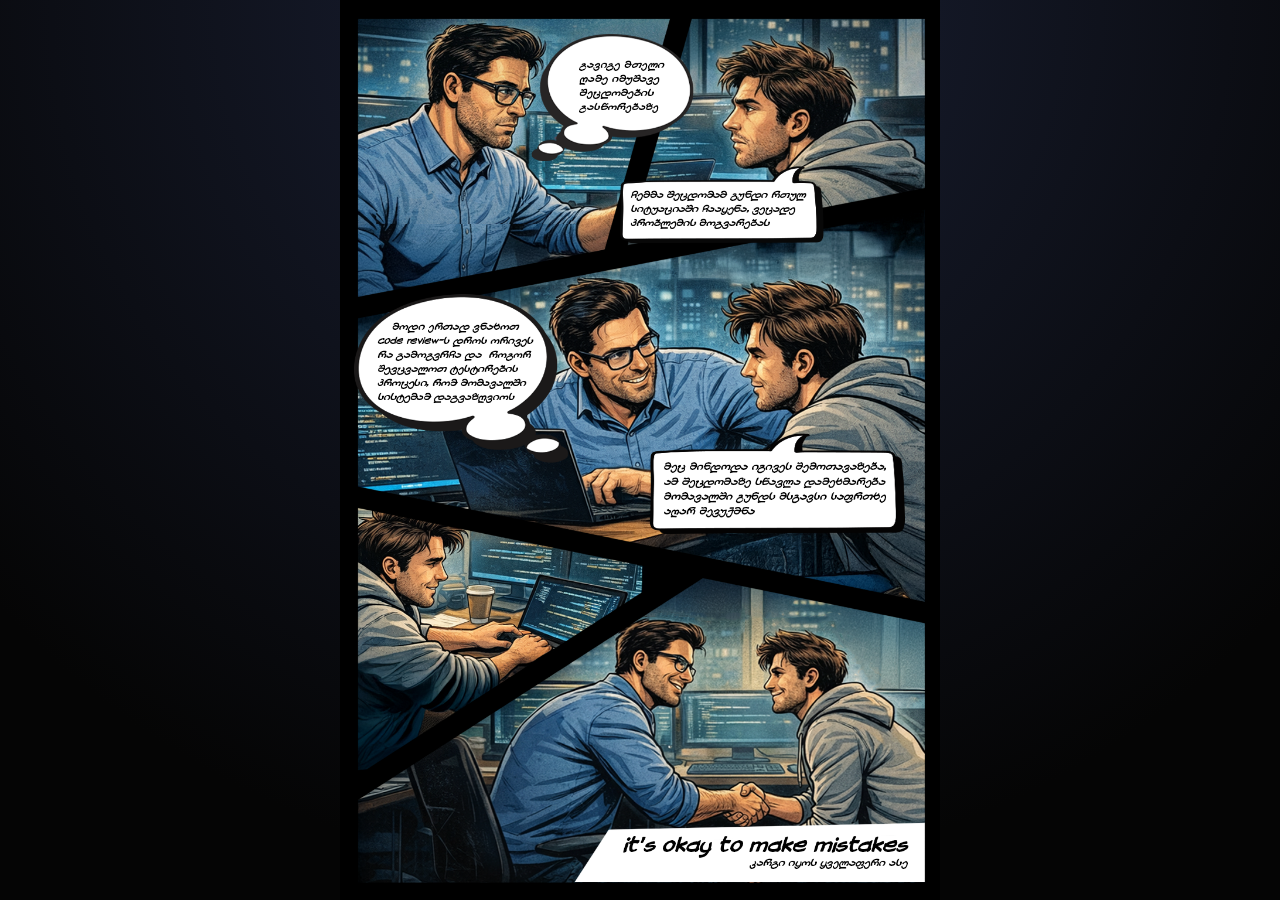
==== ActiveConstructive.html @ 9449cc1e "initial commit" ====
<!DOCTYPE html>
<html lang="en">
<head>
    <meta charset="UTF-8">
    <meta name="viewport" content="width=device-width, initial-scale=1.0">
    <title>ACR Model</title>
    <link rel="preconnect" href="https://fonts.googleapis.com">
    <link rel="preconnect" href="https://fonts.gstatic.com" crossorigin>
    <link href="https://fonts.googleapis.com/css2?family=Inter:wght@300;400;600&family=Merriweather:ital,wght@0,300;0,700;1,300&display=swap" rel="stylesheet">
    <link rel="stylesheet" href="style.css">
</head>
<body style="margin: 0; background-color: black; height: 100vh; display: flex; justify-content: center; align-items: center; overflow: hidden;">

    <img src="-.png" 
         style="max-width: 100%; max-height: 100%; object-fit: contain;" 
         alt="Active Destructive">
    
</body>
</html>
---- style.css ----
@import url('https://fonts.googleapis.com/css2?family=Inter:wght@300;400;600&family=Merriweather:ital,wght@0,300;0,700;1,300&display=swap');

:root {
    --bg-dark: #050505;
    --bg-gradient: radial-gradient(circle at 50% 0%, #1a2035 0%, #050505 80%);
    --primary-blue: #3b82f6;
    --primary-cyan: #06b6d4;
    --primary-orange: #f97316;
    --primary-red: #ef4444;
    
    --glass-surface: rgba(255, 255, 255, 0.03);
    --glass-border: rgba(255, 255, 255, 0.08);
    --glass-blur: 16px;
    
    --text-main: #f8fafc;
    --text-muted: #94a3b8;
}

* {
    margin: 0;
    padding: 0;
    box-sizing: border-box;
}

body {
    background: var(--bg-dark);
    background-image: var(--bg-gradient);
    color: var(--text-main);
    font-family: 'Inter', sans-serif;
    min-height: 100vh;
    overflow-x: hidden;
}

/* Ambient Background Light */
.ambient-light {
    position: fixed;
    top: -20%;
    left: 20%;
    width: 60%;
    height: 60%;
    background: radial-gradient(circle, rgba(59, 130, 246, 0.15) 0%, transparent 70%);
    z-index: 0;
    pointer-events: none;
    animation: pulseLight 10s infinite alternate;
}

@keyframes pulseLight {
    0% { opacity: 0.5; transform: scale(1); }
    100% { opacity: 0.8; transform: scale(1.1); }
}

/* --- HERO SECTION (FULL WIDTH) --- */
.hero-full {
    width: 100%;
    padding: 80px 20px 60px 20px;
    margin-bottom: 60px;
    background: linear-gradient(180deg, rgba(30, 41, 59, 0.4) 0%, rgba(5, 5, 5, 0) 100%);
    backdrop-filter: blur(10px);
    -webkit-backdrop-filter: blur(10px);
    border-bottom: 1px solid rgba(255, 255, 255, 0.05);
    border-radius: 0 0 40px 40px;
    box-shadow: 0 20px 40px rgba(0,0,0,0.3);
    text-align: center;
    position: relative;
    z-index: 20;
}

.hero-inner-container {
    max-width: 1100px;
    margin: 0 auto;
}

.hero-top {
    margin-bottom: 50px;
}

.hero-full h1 {
    font-size: 1rem;
    letter-spacing: 6px;
    color: var(--primary-cyan);
    margin-bottom: 15px;
    text-transform: uppercase;
    text-shadow: 0 0 10px rgba(6, 182, 212, 0.4);
}

.hero-full h2 {
    font-family: 'Merriweather', serif;
    font-size: 3rem;
    font-weight: 300;
    margin-bottom: 30px;
    background: linear-gradient(to right, #fff, #94a3b8);
    -webkit-background-clip: text;
    -webkit-text-fill-color: transparent;
}

.context-badge {
    display: inline-block;
    padding: 8px 20px;
    border-radius: 50px;
    background: rgba(239, 68, 68, 0.1);
    color: var(--primary-red);
    border: 1px solid rgba(239, 68, 68, 0.2);
    font-size: 0.75rem;
    font-weight: 600;
    letter-spacing: 1px;
    text-transform: uppercase;
}

/* Mission Dashboard Cards */
.mission-dashboard {
    display: grid;
    grid-template-columns: repeat(auto-fit, minmax(300px, 1fr));
    gap: 30px;
    text-align: left;
}

.mission-card {
    background: rgba(15, 23, 42, 0.6);
    border: 1px solid rgba(255, 255, 255, 0.08);
    border-radius: 16px;
    padding: 25px;
    transition: transform 0.3s ease, box-shadow 0.3s ease;
    overflow: hidden;
}

.mission-card:hover {
    transform: translateY(-8px);
    box-shadow: 0 15px 30px rgba(0,0,0,0.4);
    border-color: var(--primary-cyan);
}

.card-header {
    display: flex;
    align-items: center;
    gap: 15px;
    margin-bottom: 15px;
    border-bottom: 1px solid rgba(255, 255, 255, 0.05);
    padding-bottom: 15px;
}

.mission-card h3 {
    font-size: 0.9rem;
    font-weight: 600;
    color: var(--primary-cyan);
    letter-spacing: 1px;
    text-transform: uppercase;
}

.card-img {
    width: 45px;
    height: 45px;
    object-fit: cover;
    border-radius: 8px;
    box-shadow: 0 0 15px rgba(6, 182, 212, 0.2);
    border: 1px solid rgba(6, 182, 212, 0.3);
}

.card-body p {
    font-size: 0.9rem;
    color: #cbd5e1;
    margin-bottom: 10px;
    line-height: 1.4;
}

.task-list {
    list-style: none;
    padding: 0;
    margin: 0;
}


.task-list li {
    font-size: 0.85rem;
    color: #94a3b8;
    margin-bottom: 8px;
    padding-left: 20px;
    position: relative;
    line-height: 1.5;
}

.task-list li::before {
    content: "▹";
    color: var(--primary-cyan);
    position: absolute;
    left: 0;
    top: 0;
    font-size: 1.1em;
}

.task-list li strong {
    color: #e2e8f0;
}

.task-list li em {
    color: var(--primary-orange);
    font-style: normal;
}

.task-list2 {
    list-style: none;
    padding: 0;
    margin: 0;
}


.task-list2 li {
    font-size: 1.2rem;
    color: #06b6d4;
    margin-bottom: 8px;
    padding-left: 20px;
    position: relative;
    line-height: 1.5;
}

.task-list2 li::before {
    content: "▹";
    color: var(--primary-cyan);
    position: absolute;
    left: 0;
    top: 0;
    font-size: 1.1em;
}

.task-list2 li strong {
    color: #e2e8f0;
}

.task-list2 li em  {
    color: var(--primary-blue);
    font-style: normal;
}

/* --- MAIN TIMELINE AREA --- */
.container {
    max-width: 900px;
    margin: 0 auto;
    padding: 0 20px 80px 20px;
    position: relative;
    z-index: 10;
}

.timeline-area {
    position: relative;
}

.timeline-line {
    position: absolute;
    left: 50%;
    top: 0;
    bottom: 0;
    width: 2px;
    background: linear-gradient(to bottom, transparent, rgba(255,255,255,0.1), transparent);
    transform: translateX(-50%);
    z-index: 0;
}

.dialogue-row {
    display: flex;
    align-items: flex-start;
    gap: 20px;
    margin-bottom: 40px;
    position: relative;
    z-index: 1;
}

.manager-row {
    flex-direction: row;
}

.junior-row {
    flex-direction: row-reverse; 
}

/* AVATARS */
.avatar {
    width: 80px;
    height: 80px;
    border-radius: 50%;
    overflow: hidden;
    flex-shrink: 0;
    background: #000;
}

.avatar img {
    width: 100%;
    height: 100%;
    object-fit: cover;
    transition: transform 0.3s;
}

.manager-row .avatar {
    border: 2px solid #3b82f6;
    box-shadow: 0 0 15px rgba(59, 130, 246, 0.4);
}

.junior-row .avatar {
    border: 2px solid #f97316;
    box-shadow: 0 0 15px rgba(249, 115, 22, 0.4);
}

.avatar:hover img {
    transform: scale(1.1);
}

.content-wrapper {
    flex: 1;
    max-width: 60%;
}

.junior-row .content-wrapper {
    display: flex;
    flex-direction: column;
    align-items: flex-end; 
}

/* MESSAGE BUBBLES */
.message {
    padding: 25px;
    border-radius: 16px;
    background: rgba(30, 41, 59, 0.6);
    border: 1px solid rgba(255,255,255,0.05);
    backdrop-filter: blur(10px);
    width: 100%;
    position: relative;
    transition: all 0.3s cubic-bezier(0.4, 0, 0.2, 1);
    min-height: 100px;
    display: flex;
    flex-direction: column;
    justify-content: center;
    cursor: default;
}

.manager-row .message {
    border-top-left-radius: 4px;
}

.junior-row .message {
    border-top-right-radius: 4px;
}

.author {
    font-size: 0.7rem;
    text-transform: uppercase;
    letter-spacing: 1px;
    margin-bottom: 10px;
    opacity: 0.5;
}

.message p {
    font-family: 'Merriweather', serif;
    font-size: 1.1rem;
    line-height: 1.6;
    color: #e2e8f0;
}

/* Interactive States */
.interaction-hint {
    position: absolute;
    bottom: 15px;
    right: 20px;
    display: flex;
    align-items: center;
    gap: 8px;
    opacity: 0;
    transition: opacity 0.3s;
    pointer-events: none;
}

.interaction-hint span {
    font-size: 0.7rem;
    text-transform: uppercase;
    letter-spacing: 1px;
    color: var(--primary-cyan);
}

.pulse-dot {
    width: 8px;
    height: 8px;
    background: var(--primary-cyan);
    border-radius: 50%;
    box-shadow: 0 0 10px var(--primary-cyan);
    animation: pulse 1.5s infinite;
}

@keyframes pulse {
    0% { transform: scale(1); opacity: 1; }
    100% { transform: scale(2); opacity: 0; }
}

/* Only when class 'analysis' is added */
.message.analysis {
    cursor: pointer;
    border-color: rgba(6, 182, 212, 0.3);
    background: linear-gradient(145deg, rgba(30, 41, 59, 0.8), rgba(15, 23, 42, 0.9));
}

.message.analysis .interaction-hint {
    opacity: 1;
}

.message.analysis:hover {
    transform: translateY(-3px);
    box-shadow: 0 15px 30px rgba(0,0,0,0.4);
    border-color: var(--primary-cyan);
}

.message.analysis.active {
    border-color: var(--primary-cyan);
    background: rgba(6, 182, 212, 0.1);
    box-shadow: 0 0 30px rgba(6, 182, 212, 0.1);
}

.message.analysis.active .interaction-hint span {
    content: "OPEN";
    color: #fff;
}

/* Analysis Panel */
.analysis-panel {
    max-height: 0;
    overflow: hidden;
    transition: max-height 0.5s cubic-bezier(0.4, 0, 0.2, 1);
    width: 100%;
}

.analysis-card {
    margin-top: 15px;
    background: rgba(0, 0, 0, 0.4);
    border: 1px solid var(--primary-cyan);
    border-radius: 12px;
    padding: 25px;
    position: relative;
    overflow: hidden;
    text-align: left; /* ტექსტი მარცხნივ */
}

.analysis-card::before {
    content: '';
    position: absolute;
    top: 0;
    left: 0;
    width: 4px;
    height: 100%;
    background: var(--primary-cyan);
    box-shadow: 0 0 15px var(--primary-cyan);
}

.analysis-card h4 {
    color: var(--primary-cyan);
    margin-bottom: 10px;
    font-size: 0.9rem;
    text-transform: uppercase;
}

.placeholder-text {
    font-family: 'Courier New', monospace;
    color: rgba(255,255,255,0.2);
    font-size: 0.8rem;
}

/* Scene Divider */
.scene-divider {
    text-align: center;
    margin: 60px 0;
    position: relative;
}

.scene-divider span {
    background: #050505;
    padding: 0 20px;
    color: #64748b;
    font-style: italic;
    position: relative;
    z-index: 2;
    font-family: 'Merriweather', serif;
}

.scene-divider::before {
    content: '';
    position: absolute;
    top: 50%;
    left: 20%;
    right: 20%;
    height: 1px;
    background: rgba(255,255,255,0.1);
    z-index: 1;
}

/* Snowfall */
.snowflake {
    position: fixed;
    top: -20px;
    color: #fff;
    z-index: 999;
    pointer-events: none;
    animation-name: fall;
    animation-timing-function: linear;
    animation-iteration-count: infinite;
}

@keyframes fall {
    to { transform: translateY(105vh); }
}

/* Responsive */
@media (max-width: 768px) {
    .timeline-line { left: 20px; }
    .dialogue-row { flex-direction: column; padding-left: 40px; }
    .junior-row { flex-direction: column; align-items: flex-start; }
    .avatar { position: absolute; left: 0; top: 0; width: 35px; height: 35px; }
    .content-wrapper { max-width: 100%; width: 100%; }
    .junior-row .content-wrapper { align-items: flex-start; }
    
    .hero-full h2 { font-size: 1.8rem; }
}

body {
    margin: 0;
    padding: 0;
    background-color: #000;
    color: white;
    overflow-x: hidden;
    height: 600vh;
    font-family: 'Inter', sans-serif;
}

.scene-wrapper {
    position: fixed;
    top: 0;
    left: 0;
    width: 100%;
    height: 100vh;
    display: flex;
    justify-content: center;
    align-items: center;
    z-index: 1;
}

.panel {
    position: absolute;
    max-width: 85%;
    max-height: 80vh;
    opacity: 0;
    transform: scale(1.1);
    transition: transform 0.1s ease-out;
    pointer-events: none;
    border: 1px solid #222;
}

.vignette {
    position: fixed;
    top: 0;
    left: 0;
    width: 100%;
    height: 100%;
    box-shadow: inset 0 0 150px #000;
    z-index: 5;
    pointer-events: none;
}

.overlay-text {
    position: fixed;
    bottom: 5%;
    width: 100%;
    text-align: center;
    font-size: 14px;
    letter-spacing: 4px;
    color: #666;
    z-index: 10;
    text-transform: uppercase;
}
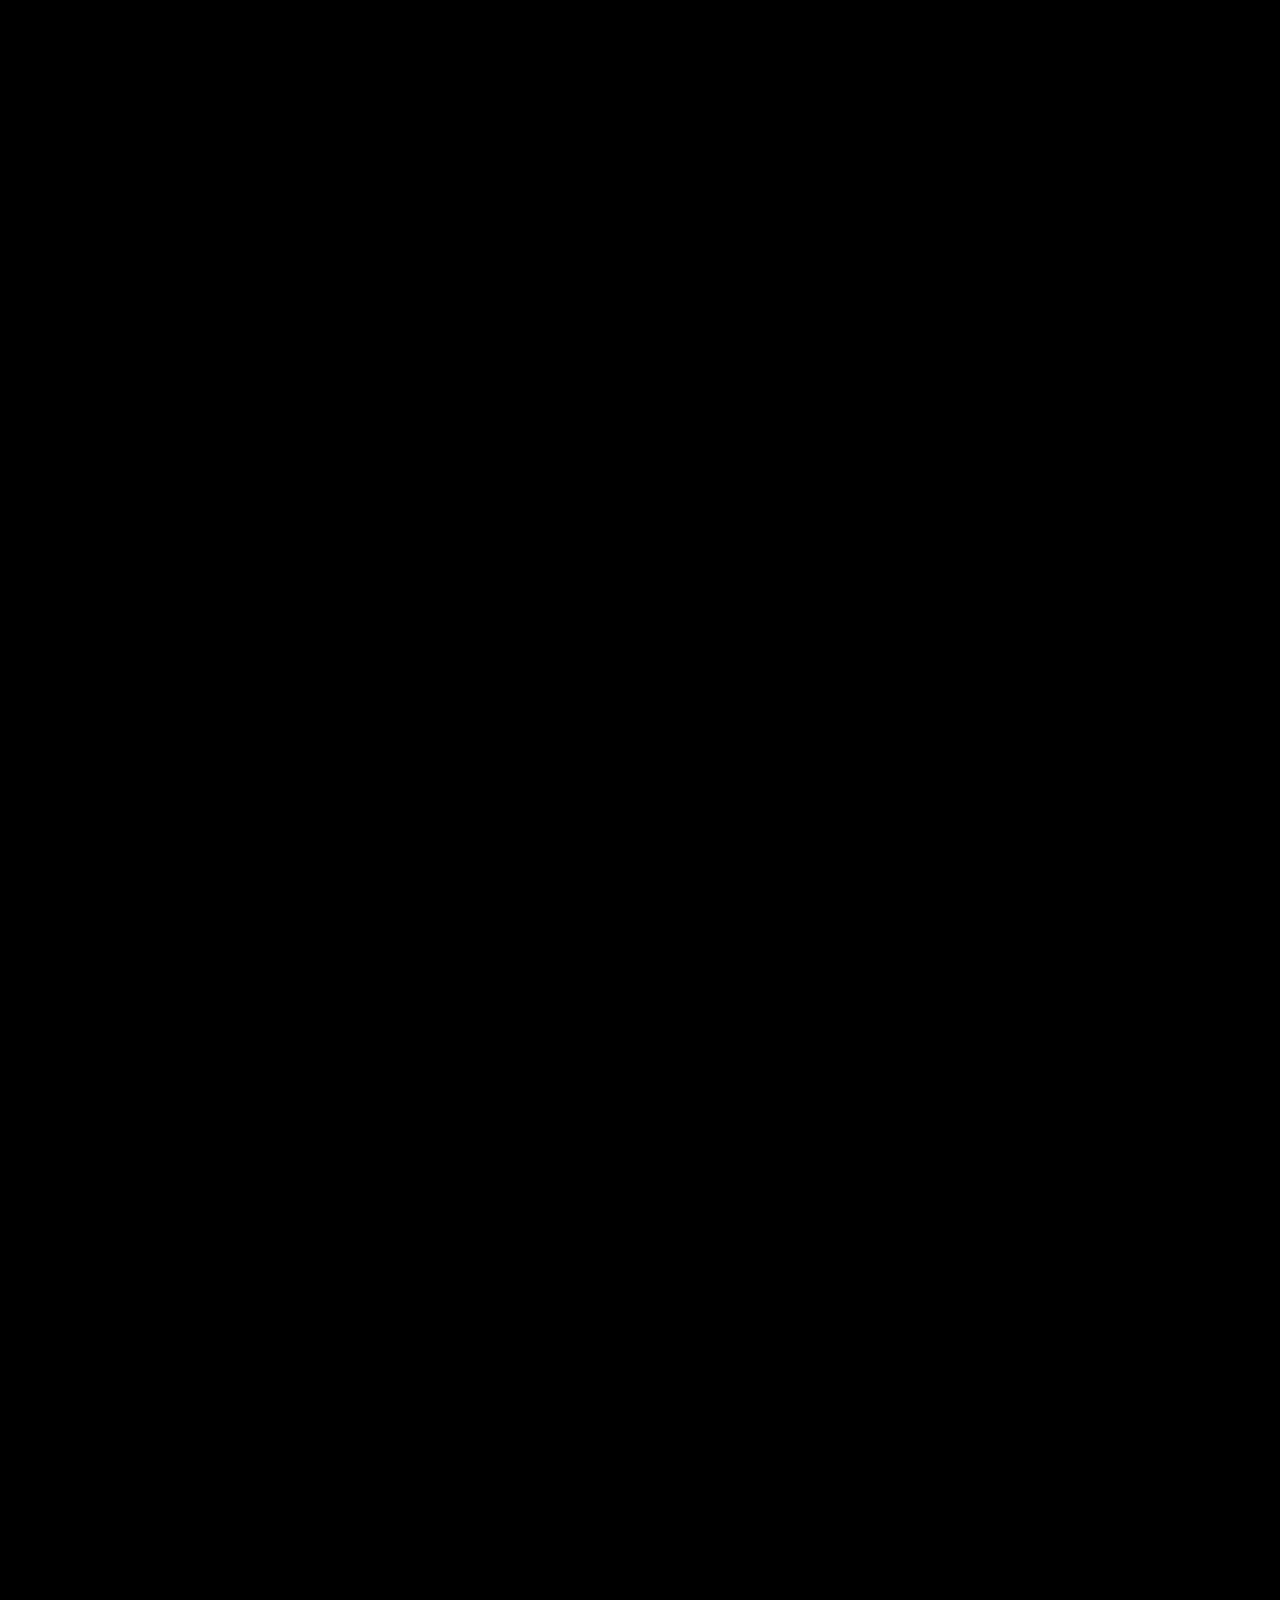
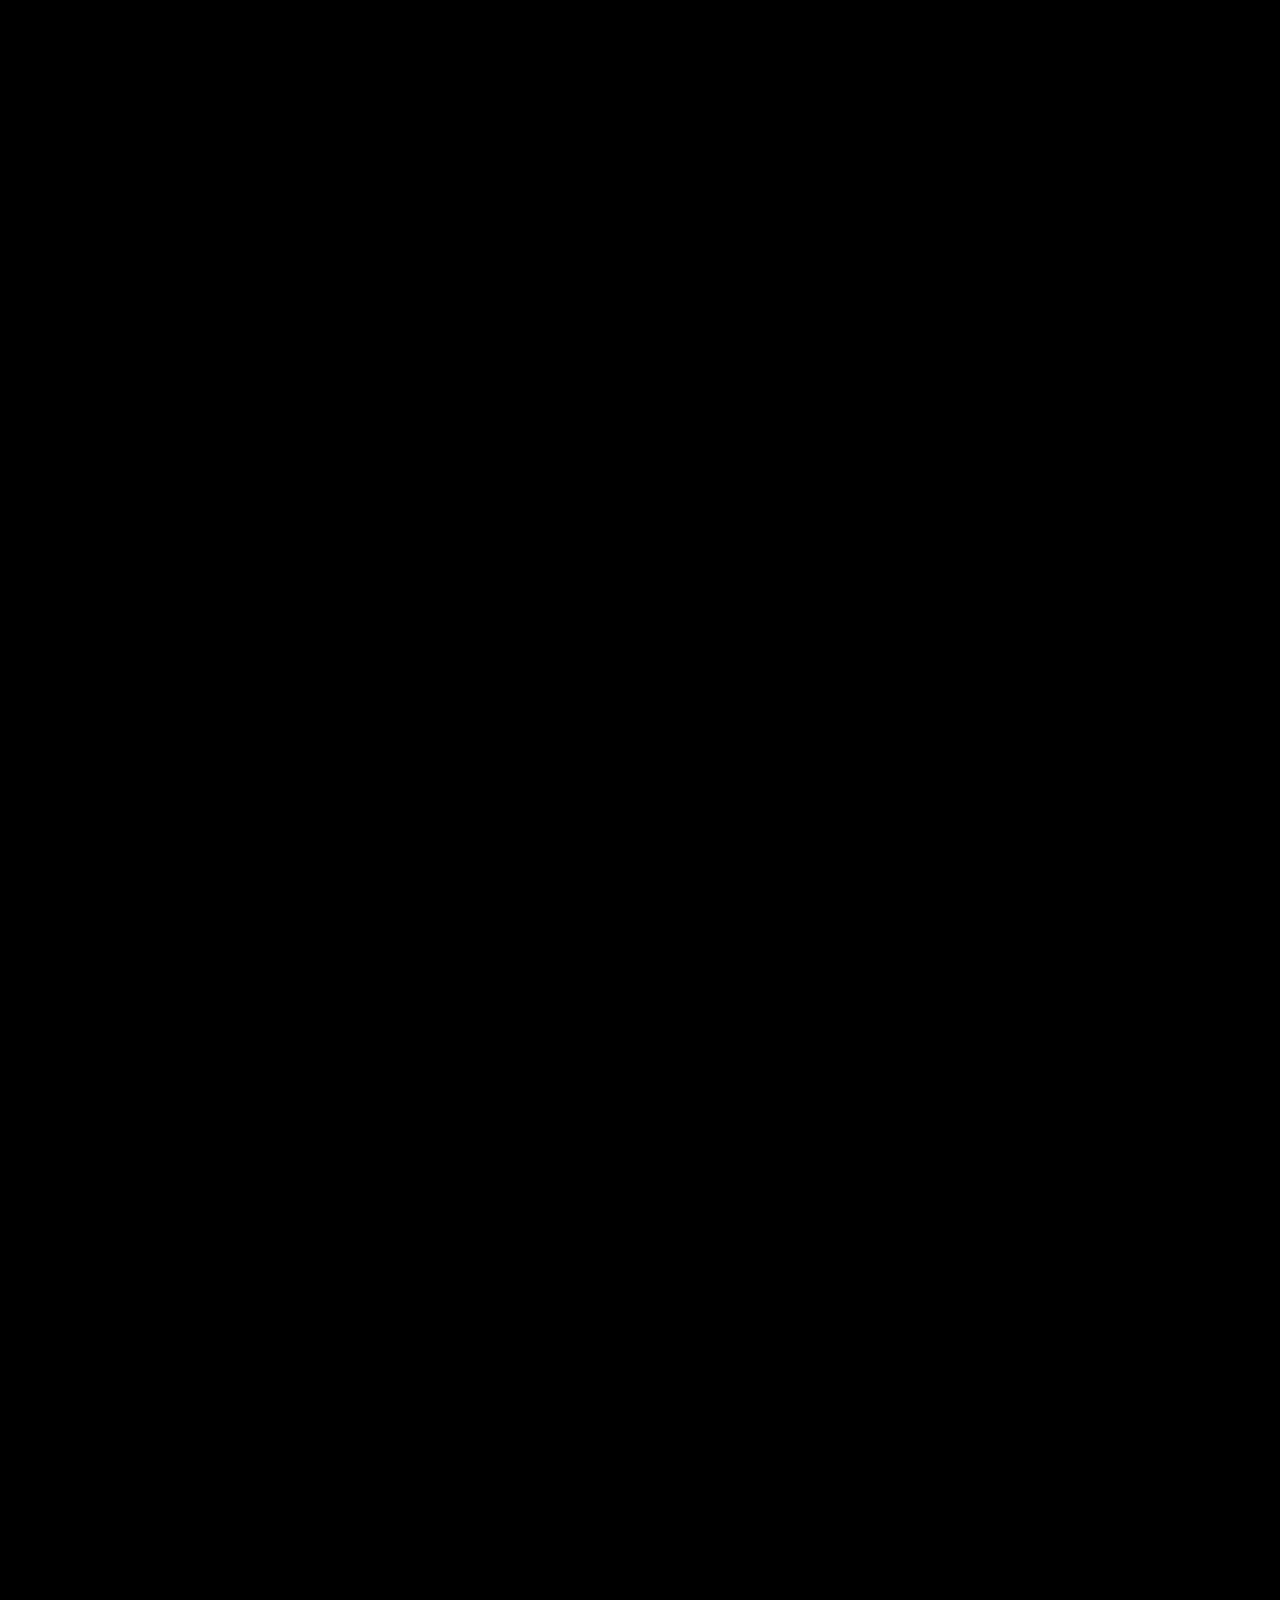
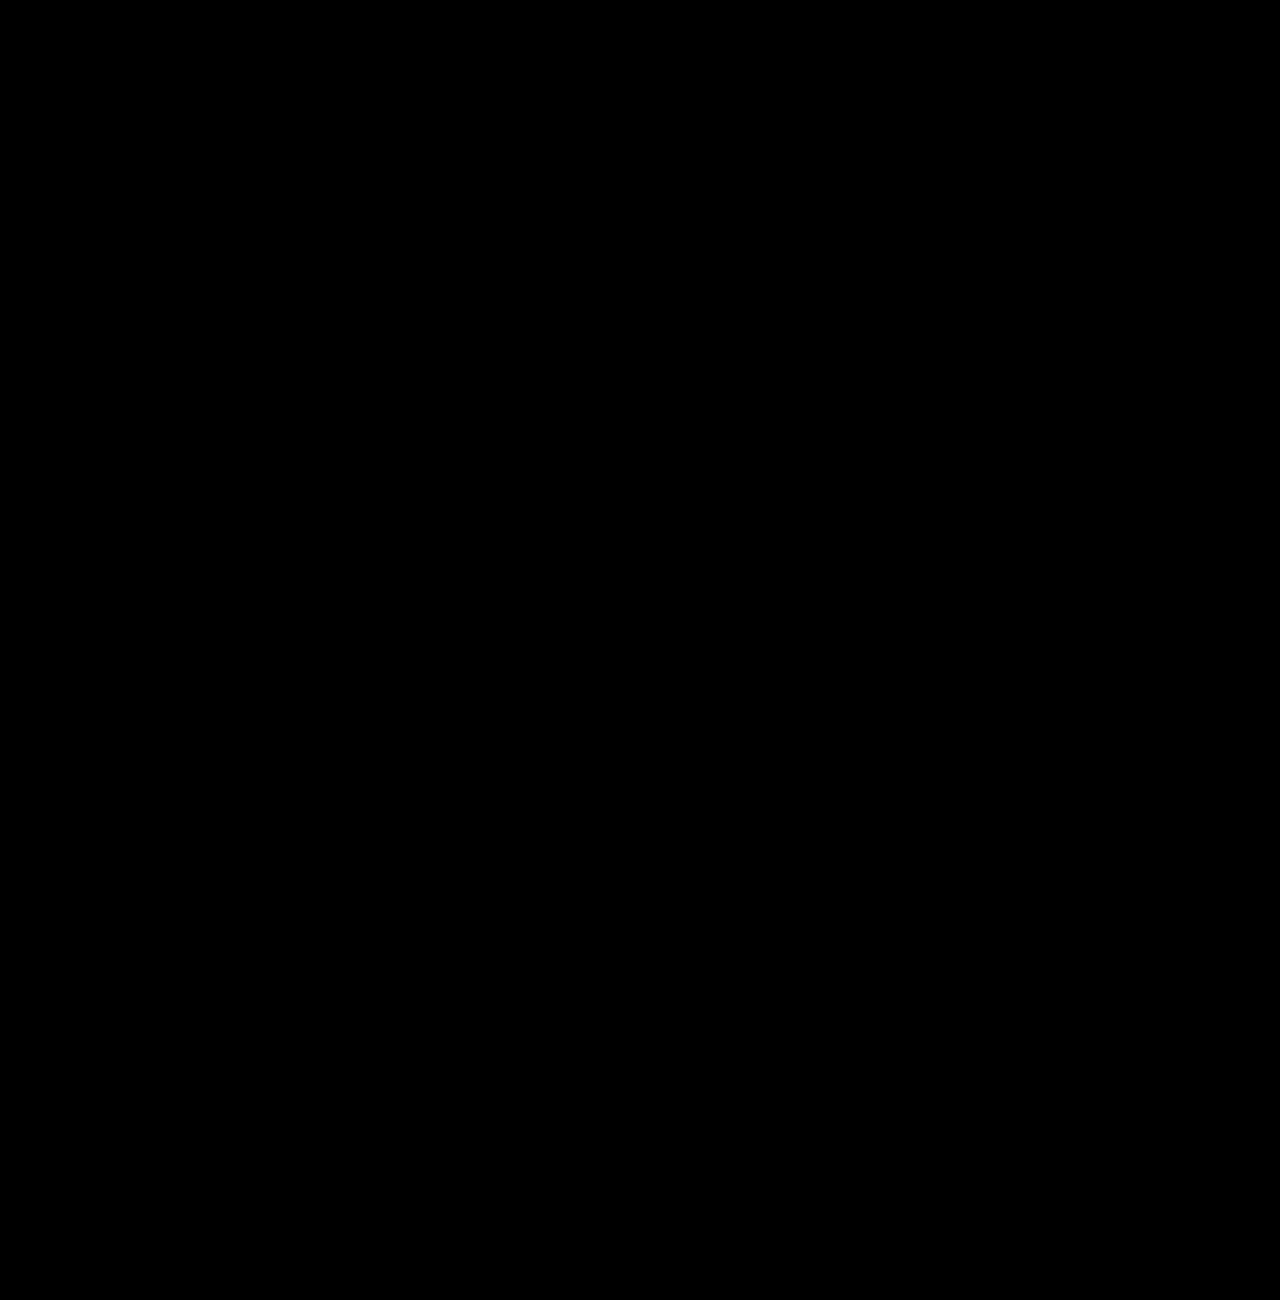
==== commit 8f204b9f: "final touches" ====
--- a/ActiveConstructive.html
+++ b/ActiveConstructive.html
@@ -3,17 +3,23 @@
 <head>
     <meta charset="UTF-8">
     <meta name="viewport" content="width=device-width, initial-scale=1.0">
-    <title>ACR Model</title>
-    <link rel="preconnect" href="https://fonts.googleapis.com">
-    <link rel="preconnect" href="https://fonts.gstatic.com" crossorigin>
-    <link href="https://fonts.googleapis.com/css2?family=Inter:wght@300;400;600&family=Merriweather:ital,wght@0,300;0,700;1,300&display=swap" rel="stylesheet">
-    <link rel="stylesheet" href="style.css">
+    <title>ACR Model | 5-Panel Experience</title>
+    <link rel="stylesheet" href="./styleforConst.css">
 </head>
-<body style="margin: 0; background-color: black; height: 100vh; display: flex; justify-content: center; align-items: center; overflow: hidden;">
+<body>
 
-    <img src="-.png" 
-         style="max-width: 100%; max-height: 100%; object-fit: contain;" 
-         alt="Active Destructive">
-    
+    <div class="vignette"></div>
+    <div class="overlay-text" id="hint2"><span style="color: blue; font-weight: bold;">SCROLL TO UNRAVEL</span></div>
+
+    <div class="scene-wrapper">
+        <img src="./images/act 1-1.png" id="panel-11" class="panel" alt="Panel 1">
+        <img src="./images/act 1-2.png" id="panel-12" class="panel" alt="Panel 2">
+        <img src="./images/act 1-3.png" id="panel-13" class="panel" alt="Panel 3">
+        <img src="./images/act 1-4.png" id="panel-14" class="panel" alt="Panel 4">
+    </div>
+
+    <audio id="bgmm" src="./Bill Withers - Lovely Day (Official Audio) [bEeaS6fuUoA].mp3" autoplay loop></audio>
+
+    <script src="./script2.js"></script>
 </body>
 </html>
--- a/styleforConst.css
+++ b/styleforConst.css
@@ -0,0 +1,74 @@
+body {
+    margin: 0;
+    padding: 0;
+    /* Uses the green variable injected by JS */
+    background-color: var(--bg-green, #000); 
+    color: white;
+    overflow-x: hidden;
+    height: 500vh; 
+    font-family: 'Inter', sans-serif;
+    transition: background-color 0.2s ease-out;
+}
+.scene-wrapper {
+    position: fixed;
+    top: 0;
+    left: 0;
+    width: 100%;
+    height: 100vh;
+    display: flex;
+    justify-content: center;
+    align-items: center;
+    z-index: 1;
+}
+
+.panel {
+    position: absolute;
+    max-width: 85%;
+    max-height: 80vh;
+    opacity: 0;
+    transform: scale(1.1);
+    transition: transform 0.1s ease-out;
+    pointer-events: none;
+    border: 1px solid #222;
+}
+
+.vignette {
+    position: fixed;
+    top: 0;
+    left: 0;
+    width: 100%;
+    height: 100%;
+    box-shadow: inset 0 0 150px #000;
+    z-index: 5;
+    pointer-events: none;
+}
+
+.overlay-text {
+    position: fixed;
+    bottom: 5%;
+    width: 100%;
+    text-align: center;
+    font-size: 14px;
+    letter-spacing: 4px;
+    color: #666;
+    z-index: 10;
+    text-transform: uppercase;
+}
+
+@keyframes shake-extreme {
+    0% { margin: 1px 1px; }
+    10% { margin: -2px -3px; }
+    20% { margin: -4px 0px; }
+    30% { margin: 4px 3px; }
+    40% { margin: 1px -2px; }
+    50% { margin: -2px 3px; }
+    60% { margin: -4px 1px; }
+    70% { margin: 4px 1px; }
+    80% { margin: -1px -1px; }
+    90% { margin: 2px 3px; }
+    100% { margin: 1px -3px; }
+}
+
+.shake-active {
+    animation: shake-extreme 0.1s infinite !important;
+}
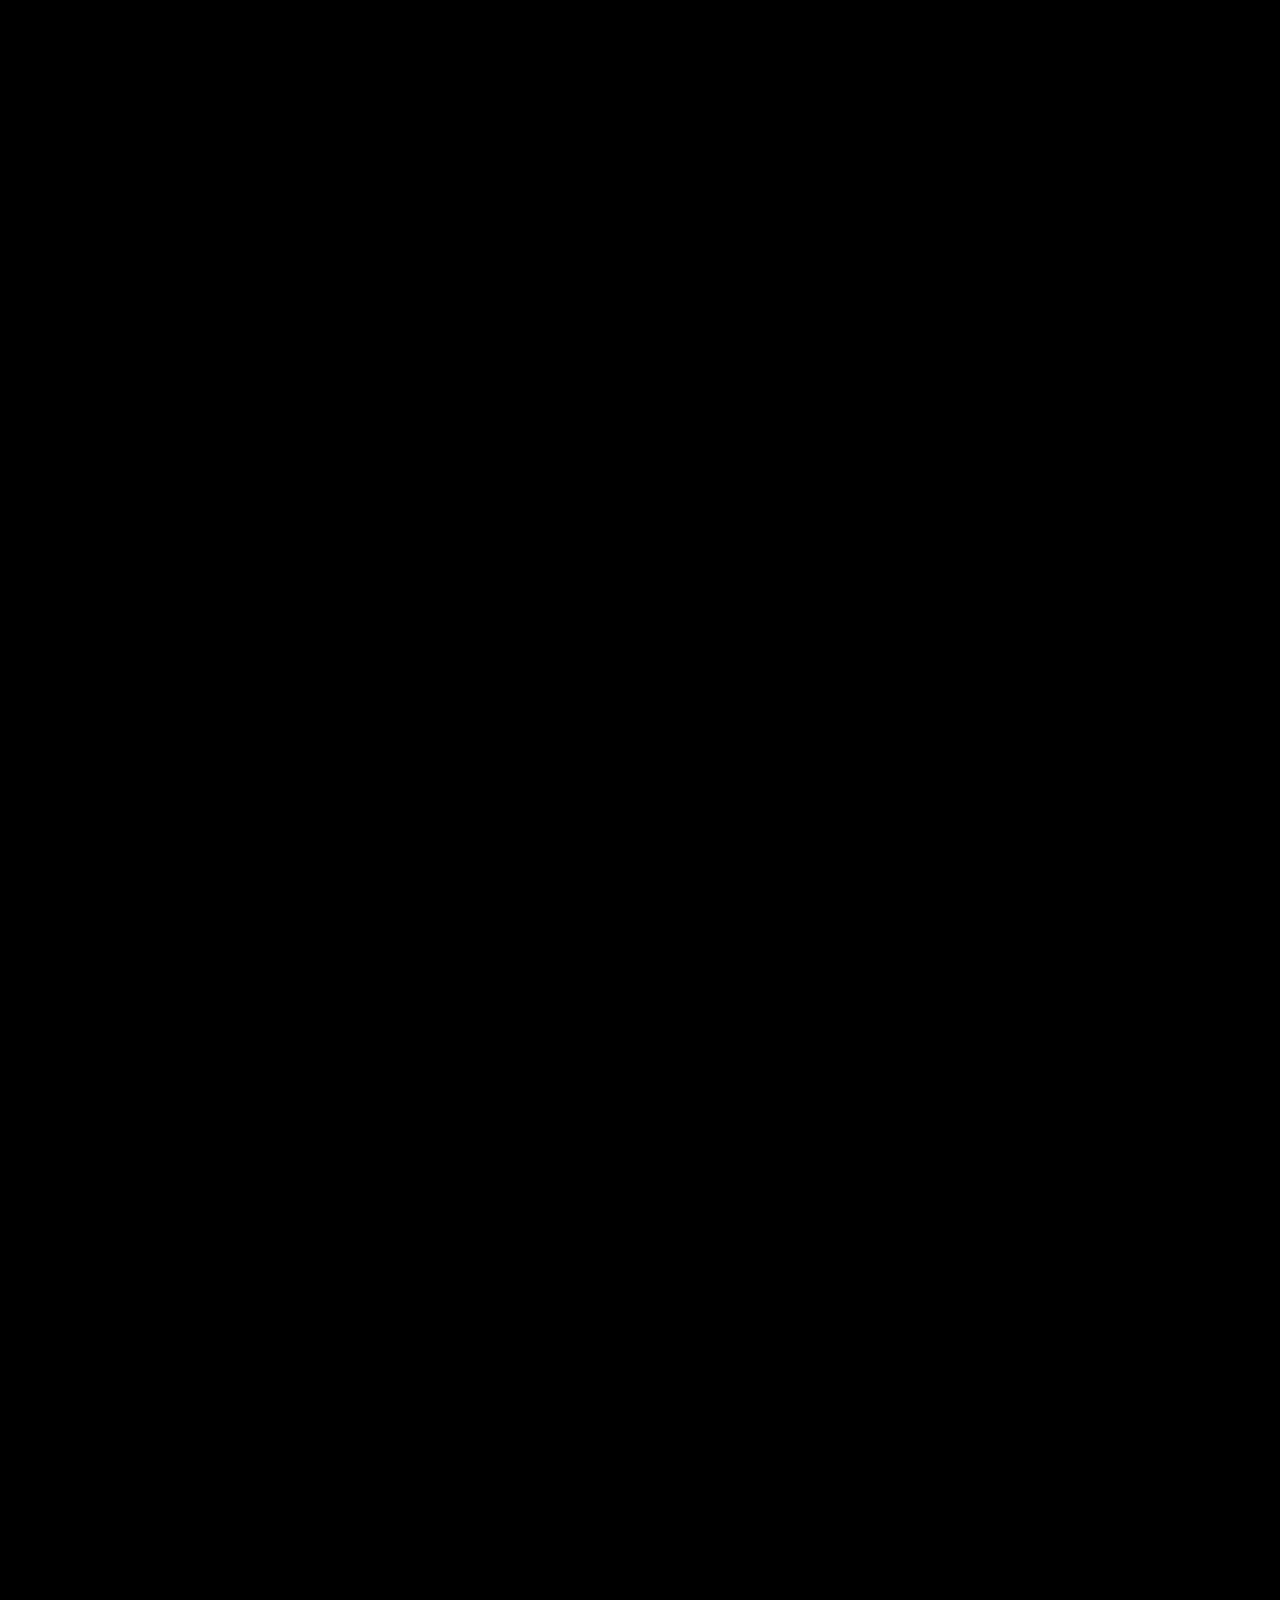
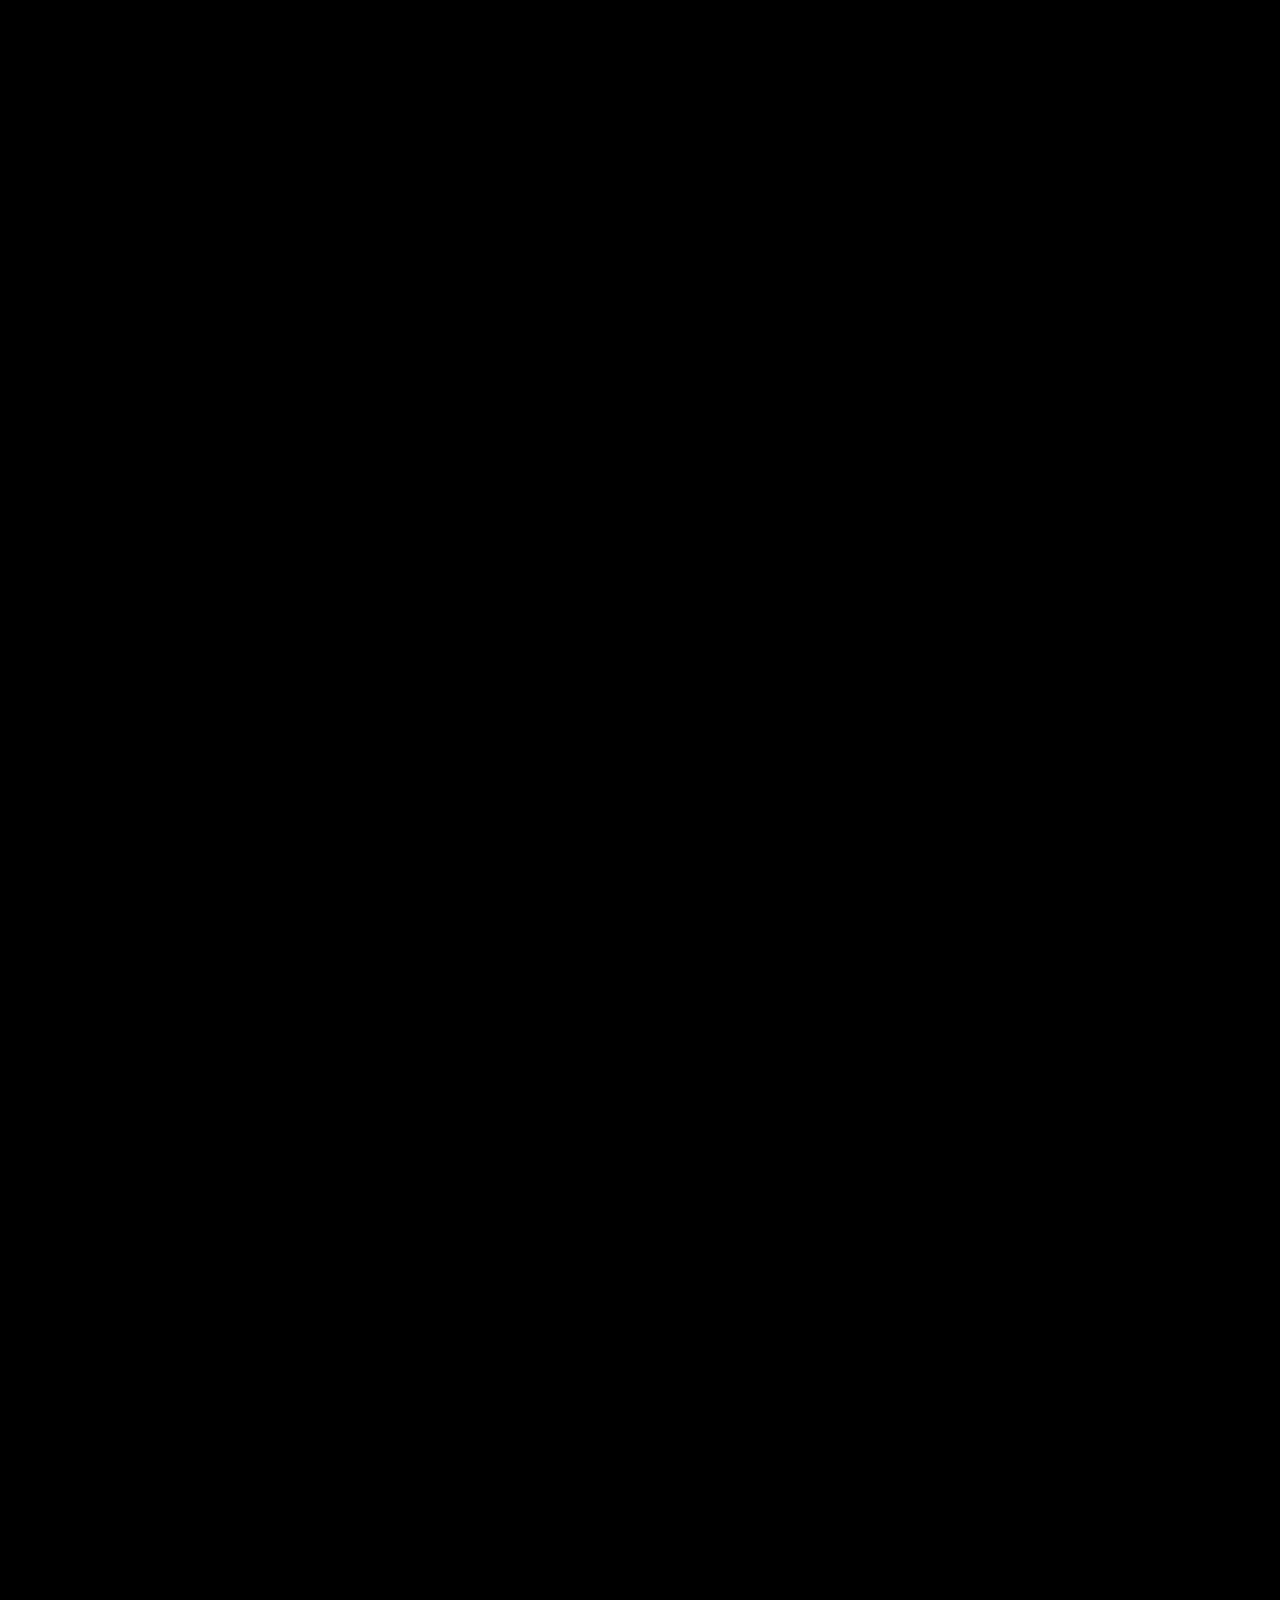
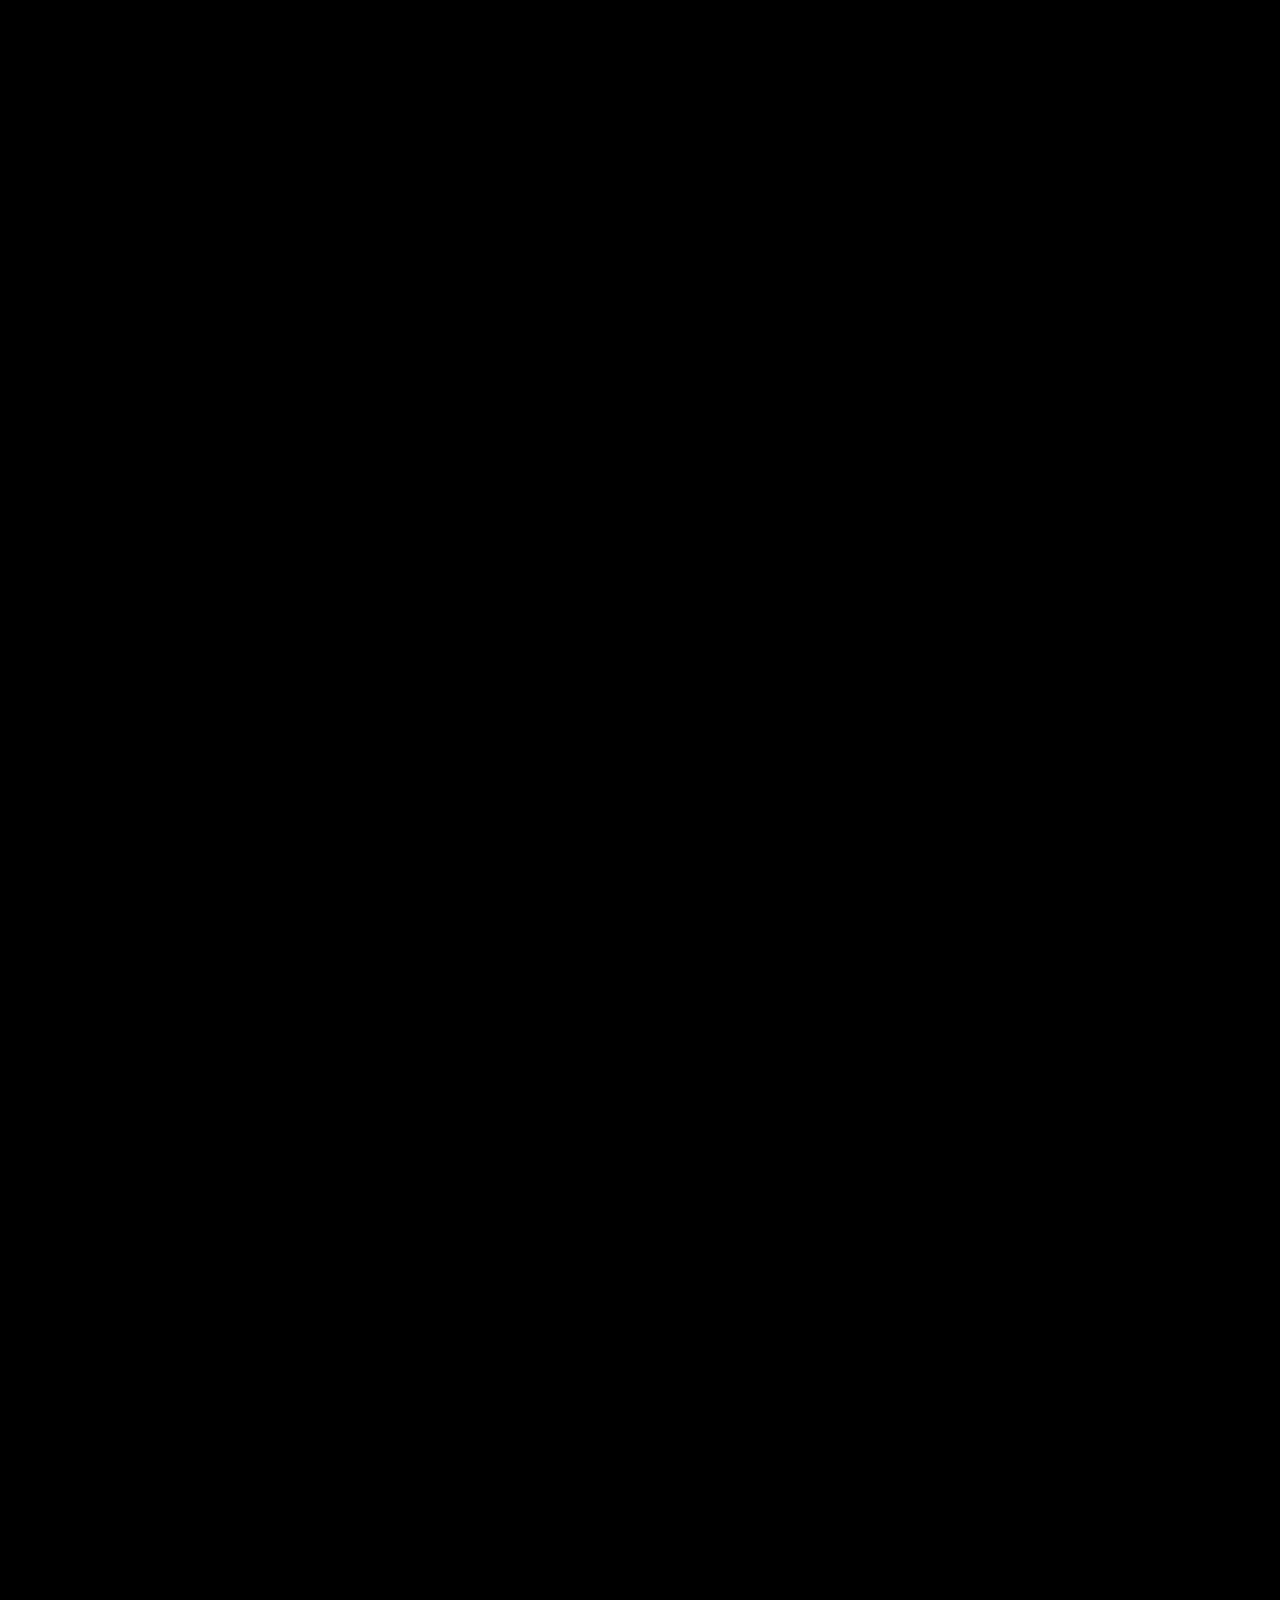
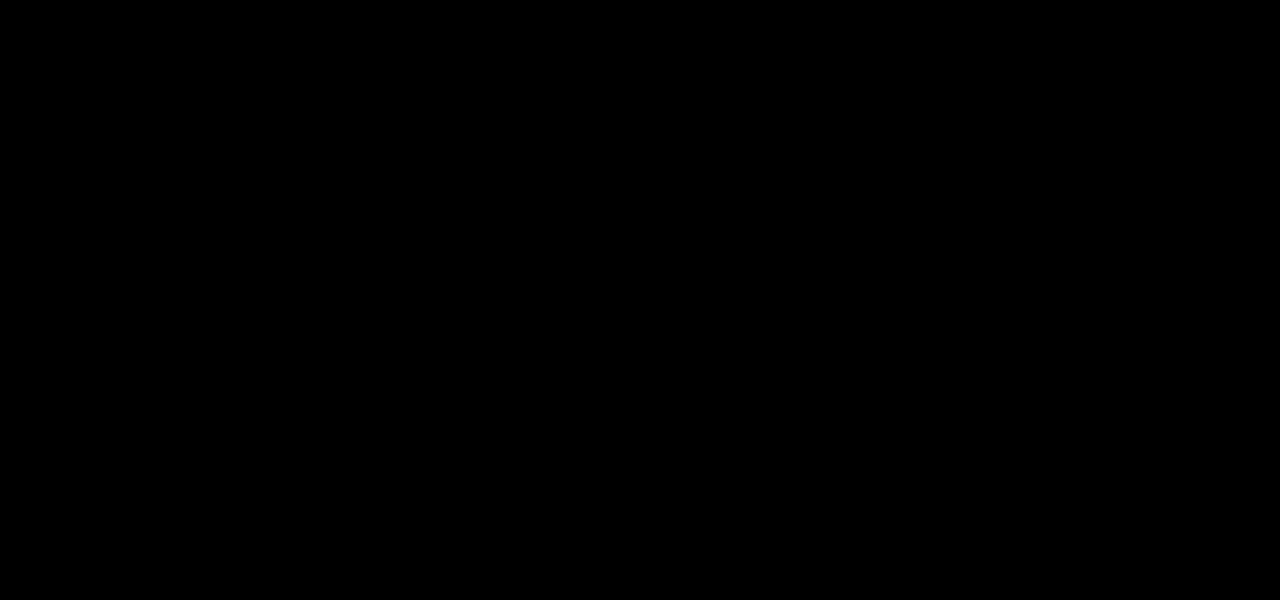
==== commit b2331734: "reducing image sizes into webp format and finalizing" ====
--- a/ActiveConstructive.html
+++ b/ActiveConstructive.html
@@ -1,25 +1,59 @@
 <!DOCTYPE html>
 <html lang="en">
-<head>
-    <meta charset="UTF-8">
-    <meta name="viewport" content="width=device-width, initial-scale=1.0">
-    <title>ACR Model | 5-Panel Experience</title>
-    <link rel="stylesheet" href="./styleforConst.css">
-</head>
-<body>
+    <head>
+        <meta charset="UTF-8" />
+        <meta name="viewport" content="width=device-width, initial-scale=1.0" />
+        <title>ACR Model | 5-Panel Experience</title>
+        <link rel="stylesheet" href="./styleforConst.css" />
+    </head>
+    <body>
+        <div class="vignette"></div>
+        <div class="overlay-text" id="hint2">
+            <span style="color: blue; font-weight: bold"
+                >SCROLL TO UNRAVEL</span
+            >
+        </div>
 
-    <div class="vignette"></div>
-    <div class="overlay-text" id="hint2"><span style="color: blue; font-weight: bold;">SCROLL TO UNRAVEL</span></div>
+        <div class="scene-wrapper">
+            <img
+                src="./images/act 1-1.webp"
+                id="panel-11"
+                class="panel"
+                alt="Panel 1"
+            />
+            <img
+                src="./images/act 1-2.webp"
+                id="panel-12"
+                class="panel"
+                alt="Panel 2"
+            />
+            <img
+                src="./images/act 1-3.webp"
+                id="panel-13"
+                class="panel"
+                alt="Panel 3"
+            />
+            <img
+                src="./images/act 1-4.webp"
+                id="panel-14"
+                class="panel"
+                alt="Panel 4"
+            />
+            <img
+                src="./images/act 1-5.webp"
+                id="panel-15"
+                class="panel"
+                alt="Panel 5"
+            />
+        </div>
 
-    <div class="scene-wrapper">
-        <img src="./images/act 1-1.png" id="panel-11" class="panel" alt="Panel 1">
-        <img src="./images/act 1-2.png" id="panel-12" class="panel" alt="Panel 2">
-        <img src="./images/act 1-3.png" id="panel-13" class="panel" alt="Panel 3">
-        <img src="./images/act 1-4.png" id="panel-14" class="panel" alt="Panel 4">
-    </div>
+        <audio
+            id="bgmm"
+            src="./Bill Withers - Lovely Day (Official Audio) [bEeaS6fuUoA].mp3"
+            autoplay
+            loop
+        ></audio>
 
-    <audio id="bgmm" src="./Bill Withers - Lovely Day (Official Audio) [bEeaS6fuUoA].mp3" autoplay loop></audio>
-
-    <script src="./script2.js"></script>
-</body>
-</html>+        <script src="./script2.js"></script>
+    </body>
+</html>
--- a/styleforConst.css
+++ b/styleforConst.css
@@ -1,12 +1,11 @@
 body {
     margin: 0;
     padding: 0;
-    /* Uses the green variable injected by JS */
-    background-color: var(--bg-green, #000); 
+    background-color: var(--bg-green, #000);
     color: white;
     overflow-x: hidden;
-    height: 500vh; 
-    font-family: 'Inter', sans-serif;
+    height: 600vh; /* Changed from 500vh to 600vh */
+    font-family: "Inter", sans-serif;
     transition: background-color 0.2s ease-out;
 }
 .scene-wrapper {
@@ -56,19 +55,41 @@
 }
 
 @keyframes shake-extreme {
-    0% { margin: 1px 1px; }
-    10% { margin: -2px -3px; }
-    20% { margin: -4px 0px; }
-    30% { margin: 4px 3px; }
-    40% { margin: 1px -2px; }
-    50% { margin: -2px 3px; }
-    60% { margin: -4px 1px; }
-    70% { margin: 4px 1px; }
-    80% { margin: -1px -1px; }
-    90% { margin: 2px 3px; }
-    100% { margin: 1px -3px; }
+    0% {
+        margin: 1px 1px;
+    }
+    10% {
+        margin: -2px -3px;
+    }
+    20% {
+        margin: -4px 0px;
+    }
+    30% {
+        margin: 4px 3px;
+    }
+    40% {
+        margin: 1px -2px;
+    }
+    50% {
+        margin: -2px 3px;
+    }
+    60% {
+        margin: -4px 1px;
+    }
+    70% {
+        margin: 4px 1px;
+    }
+    80% {
+        margin: -1px -1px;
+    }
+    90% {
+        margin: 2px 3px;
+    }
+    100% {
+        margin: 1px -3px;
+    }
 }
 
 .shake-active {
     animation: shake-extreme 0.1s infinite !important;
-}+}
